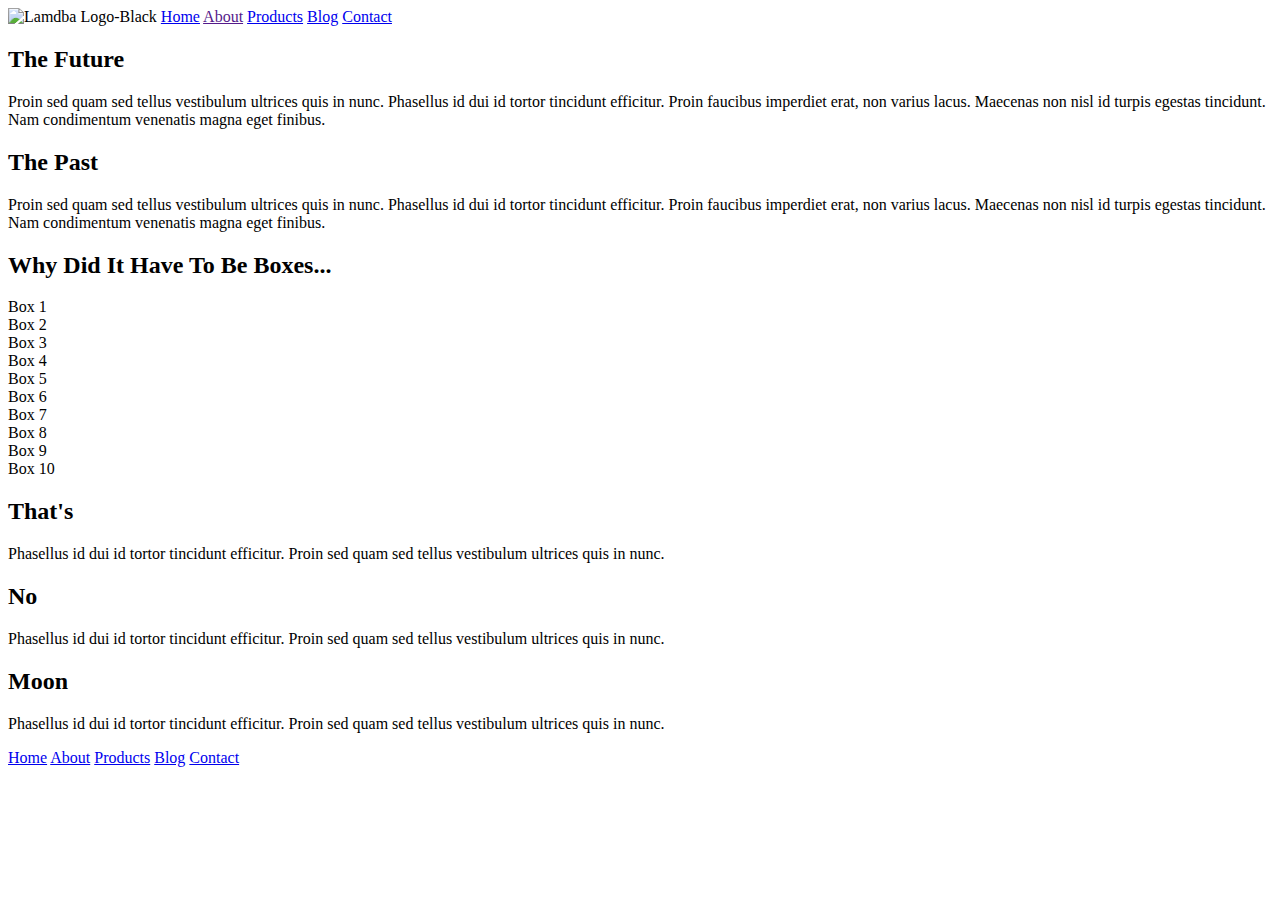
==== index.html @ f2b38b2d "Setup Logo/Nav Elements" ====
<!doctype html>

<html lang="en">
<head>
  <meta charset="utf-8">

  <title>Sprint Challenge - Home</title>

  <link href="https://fonts.googleapis.com/css?family=Roboto|Rubik" rel="stylesheet">
  <link rel="stylesheet" href="css/index.css">

</head>

<body>
    <header>
        <nav>
            <img src="img/lambda-black.png" alt="Lamdba Logo-Black">
            <a href="#">Home</a>
            <a href="">About</a>
            <a href="#">Products</a>
            <a href="#">Blog</a>
            <a href="#">Contact</a>
        </nav>
    </header>

    <div class="container">
   
        <section class="top-content">
            <div class="text-container">
                <h2>The Future</h2>
                <p>Proin sed quam sed tellus vestibulum ultrices quis in nunc. Phasellus id dui id tortor tincidunt efficitur. Proin faucibus imperdiet erat, non varius lacus. Maecenas non nisl id turpis egestas tincidunt. Nam condimentum venenatis magna eget finibus.</p>
            </div>
            <div class="text-container">
                <h2>The Past</h2>
                <p>Proin sed quam sed tellus vestibulum ultrices quis in nunc. Phasellus id dui id tortor tincidunt efficitur. Proin faucibus imperdiet erat, non varius lacus. Maecenas non nisl id turpis egestas tincidunt. Nam condimentum venenatis magna eget finibus.</p>
            </div>
        </section>
        
        <section class="middle-content">
        
            <h2>Why Did It Have To Be Boxes...</h2>
            
            <div class="boxes">
                <div class="box">Box 1</div>
                <div class="box">Box 2</div>
                <div class="box">Box 3</div>
                <div class="box">Box 4</div>
                <div class="box">Box 5</div>
                <div class="box">Box 6</div>
                <div class="box">Box 7</div>
                <div class="box">Box 8</div>
                <div class="box">Box 9</div>
                <div class="box">Box 10</div>
            </div>
        
        </section>

        <section class="bottom-content">

            <div class="text-container">
                <h2>That's</h2>
                <p>Phasellus id dui id tortor tincidunt efficitur. Proin sed quam sed tellus vestibulum ultrices quis in nunc.</p>
            </div>
            <div class="text-container">
                <h2>No</h2>
                <p>Phasellus id dui id tortor tincidunt efficitur. Proin sed quam sed tellus vestibulum ultrices quis in nunc.</p>
            </div>
            <div class="text-container">
                <h2>Moon</h2>
                <p>Phasellus id dui id tortor tincidunt efficitur. Proin sed quam sed tellus vestibulum ultrices quis in nunc.</p>
            </div>

        </section>
        
        <footer>
            <nav>
                <a href="#">Home</a>
                <a href="#">About</a>
                <a href="#">Products</a>
                <a href="#">Blog</a>
                <a href="#">Contact</a>
            </nav>
        </footer>
    </div><!-- container -->        
</body>
</html>
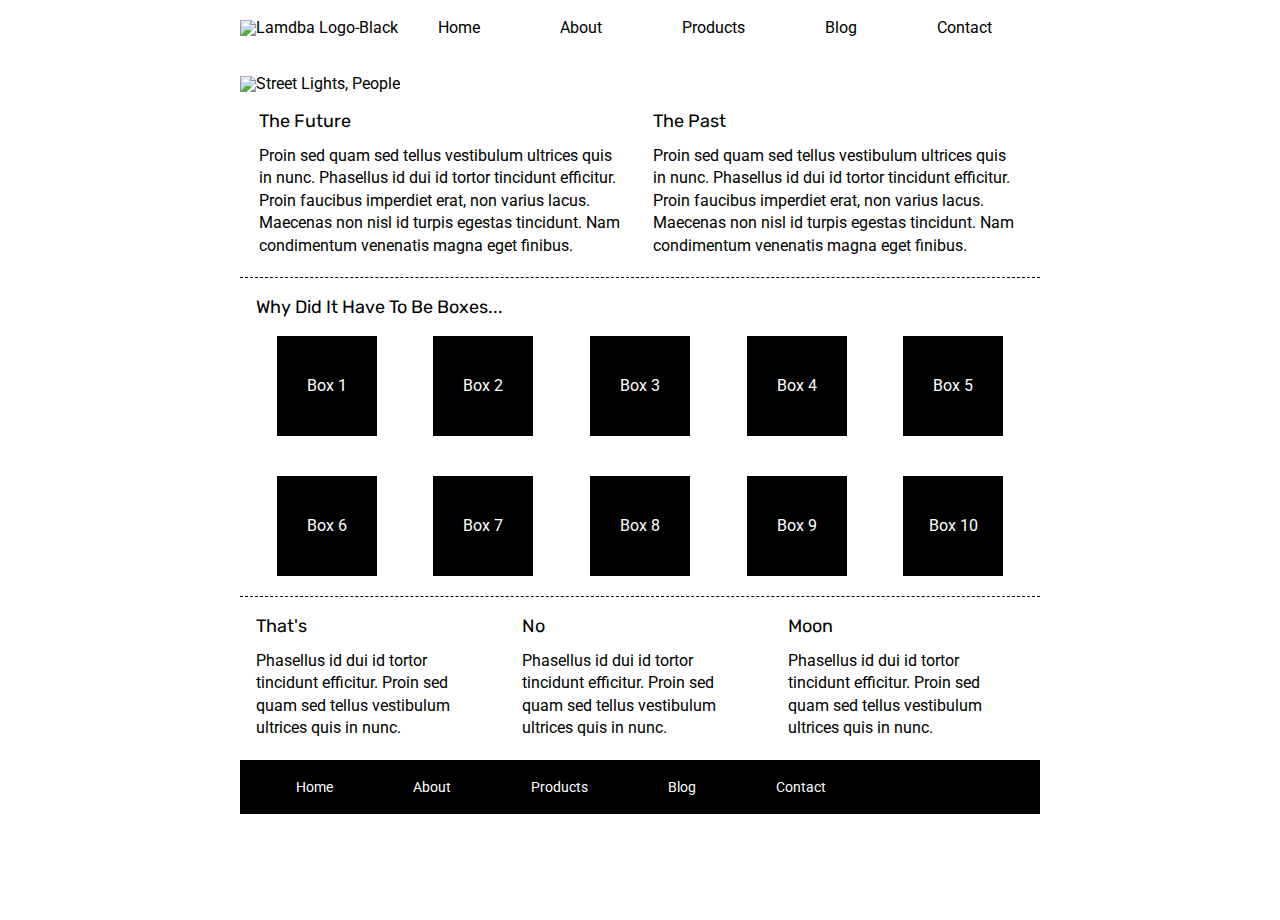
==== commit abae657f: "Fixed my logo issue/header complete" ====
--- a/index.html
+++ b/index.html
@@ -12,19 +12,29 @@
 </head>
 
 <body>
-    <header>
-        <nav>
-            <img src="img/lambda-black.png" alt="Lamdba Logo-Black">
-            <a href="#">Home</a>
-            <a href="">About</a>
-            <a href="#">Products</a>
-            <a href="#">Blog</a>
-            <a href="#">Contact</a>
-        </nav>
-    </header>
+    
+    <section class="container">
 
+        <header>
+            <nav>
+                <img src="img/lambda-black.png" alt="Lamdba Logo-Black">
+                  
+                <a href="#">Home</a>
+                <a href="">About</a>
+                <a href="#">Products</a>
+                <a href="#">Blog</a>
+                <a href="#">Contact</a>            
+                
+            </nav>
+            
+            <img src="img/jumbo.jpg" alt="Street Lights, People" style="margin: 20px 0;">
+            
+        </header>
+        
+    </section>
+        
     <div class="container">
-   
+    
         <section class="top-content">
             <div class="text-container">
                 <h2>The Future</h2>
--- a/css/index.css
+++ b/css/index.css
@@ -0,0 +1,159 @@
+/* http://meyerweb.com/eric/tools/css/reset/ 
+   v2.0 | 20110126
+   License: none (public domain)
+*/
+
+html, body, div, span, applet, object, iframe,
+h1, h2, h3, h4, h5, h6, p, blockquote, pre,
+a, abbr, acronym, address, big, cite, code,
+del, dfn, em, img, ins, kbd, q, s, samp,
+small, strike, strong, sub, sup, tt, var,
+b, u, i, center,
+dl, dt, dd, ol, ul, li,
+fieldset, form, label, legend,
+table, caption, tbody, tfoot, thead, tr, th, td,
+article, aside, canvas, details, embed, 
+figure, figcaption, footer, header, hgroup, 
+menu, nav, output, ruby, section, summary,
+time, mark, audio, video {
+	margin: 0;
+	padding: 0;
+	border: 0;
+	font-size: 100%;
+	font: inherit;
+	vertical-align: baseline;
+}
+/* HTML5 display-role reset for older browsers */
+article, aside, details, figcaption, figure, 
+footer, header, hgroup, menu, nav, section {
+	display: block;
+}
+body {
+	line-height: 1;
+}
+ol, ul {
+	list-style: none;
+}
+blockquote, q {
+	quotes: none;
+}
+blockquote:before, blockquote:after,
+q:before, q:after {
+	content: '';
+	content: none;
+}
+table {
+	border-collapse: collapse;
+	border-spacing: 0;
+}
+
+* {
+    box-sizing: border-box;
+}
+
+html, body {
+    height: 100%;
+    font-family: 'Roboto', sans-serif;
+}
+
+h1, h2, h3, h4, h5 {
+    font-size: 18px;
+    margin-bottom: 15px;
+    font-family: 'Rubik', sans-serif;
+}
+
+p {
+    line-height: 1.4;
+}
+
+header nav {
+    display: flex;
+    justify-content: flex-start;
+    align-items: flex-end;
+    margin: 20px 0;
+}
+
+nav a {
+    color: black;
+    text-decoration: none;
+    margin: 0 40px;
+}
+
+.container {
+    width: 800px;
+    margin: 0 auto;
+}
+
+.top-content {
+    display: flex;
+    flex-wrap: wrap;
+    justify-content: space-evenly;
+    margin-bottom: 20px;
+    border-bottom: 1px dashed black;
+}
+
+.top-content .text-container {
+    width: 48%;
+    padding: 0 1%;
+    padding-bottom: 20px;  
+}
+
+.middle-content {
+    margin-bottom: 20px;
+    border-bottom: 1px dashed black;
+}
+
+.middle-content h2 {
+    padding: 0 2%;
+    margin-bottom: 0;
+}
+
+.middle-content .boxes {
+    display: flex;
+    flex-wrap: wrap;
+    justify-content: space-evenly;
+}
+
+.middle-content .boxes .box {
+    width: 12.5%;
+    height: 100px;
+    background: black;
+    margin: 20px 2.5%;
+    color: white;
+    display: flex;
+    align-items: center;
+    justify-content: center;
+}
+
+.bottom-content {
+    display: flex;
+    margin: 0 2% 20px;
+    justify-content: space-around;
+}
+
+.bottom-content .text-container {
+    padding-right: 4%;
+}
+
+.bottom-content .text-container:last-child {
+    padding-right: 0;
+}
+
+footer {
+    width: 100%;
+    background: black;
+}
+
+footer nav {
+    width: 60%;
+    display: flex;
+    justify-content: space-between;
+    align-items: center;
+    padding: 20px 2%;
+    font-size: 14px;
+}
+
+footer nav a {
+    color: white;
+    text-decoration: none;
+}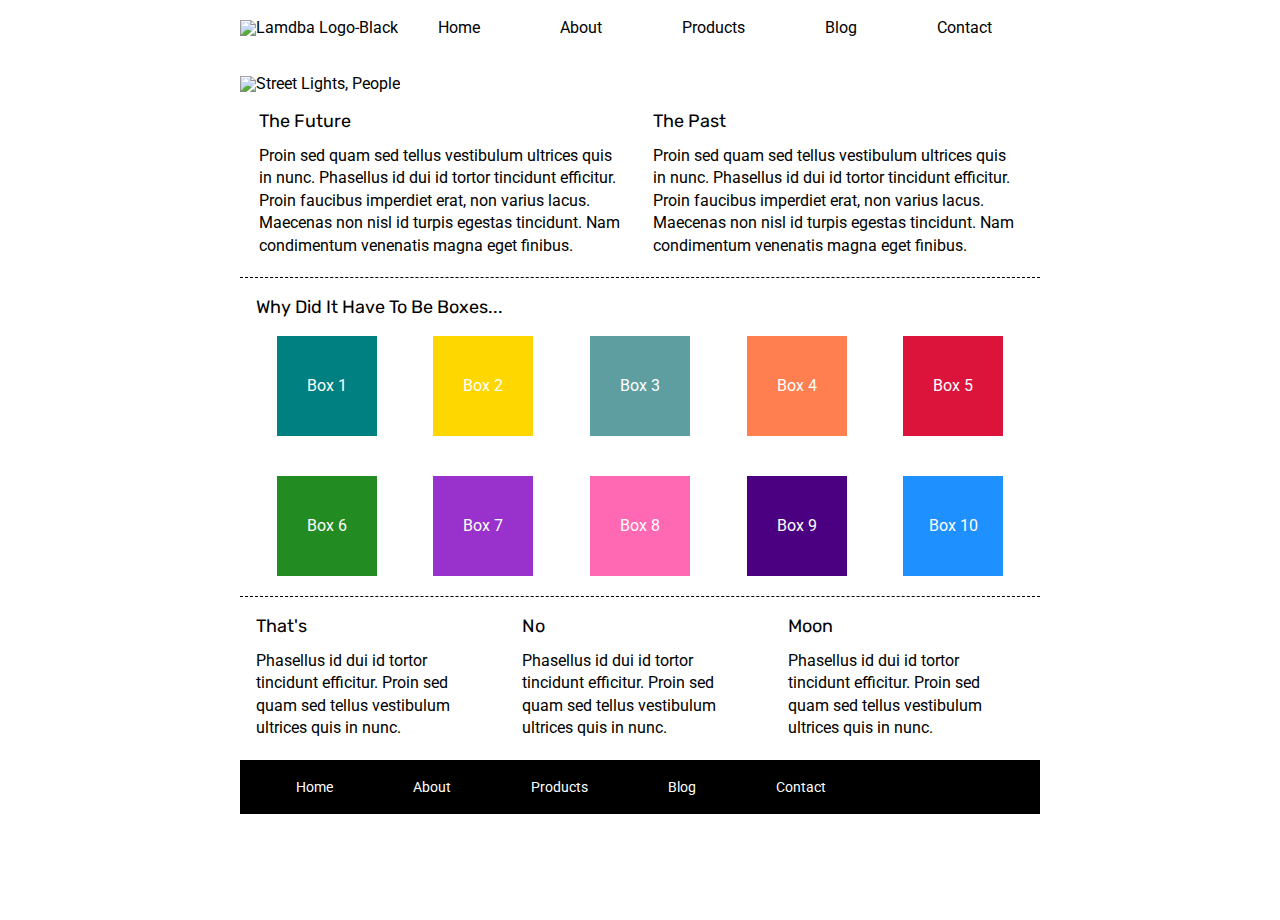
==== commit 396900cc: "Home page complete" ====
--- a/index.html
+++ b/index.html
@@ -20,7 +20,7 @@
                 <img src="img/lambda-black.png" alt="Lamdba Logo-Black">
                   
                 <a href="#">Home</a>
-                <a href="">About</a>
+                <a href="about.html">About</a>
                 <a href="#">Products</a>
                 <a href="#">Blog</a>
                 <a href="#">Contact</a>            
@@ -51,16 +51,16 @@
             <h2>Why Did It Have To Be Boxes...</h2>
             
             <div class="boxes">
-                <div class="box">Box 1</div>
-                <div class="box">Box 2</div>
-                <div class="box">Box 3</div>
-                <div class="box">Box 4</div>
-                <div class="box">Box 5</div>
-                <div class="box">Box 6</div>
-                <div class="box">Box 7</div>
-                <div class="box">Box 8</div>
-                <div class="box">Box 9</div>
-                <div class="box">Box 10</div>
+                <div class="box" style="background: teal;">Box 1</div>
+                <div class="box" style="background: gold;">Box 2</div>
+                <div class="box" style="background: cadetblue;">Box 3</div>
+                <div class="box" style="background: coral;">Box 4</div>
+                <div class="box" style="background: crimson;">Box 5</div>
+                <div class="box" style="background: forestgreen;">Box 6</div>
+                <div class="box" style="background: darkorchid;">Box 7</div>
+                <div class="box" style="background: hotpink;">Box 8</div>
+                <div class="box" style="background: indigo;">Box 9</div>
+                <div class="box" style="background: dodgerblue;">Box 10</div>
             </div>
         
         </section>
